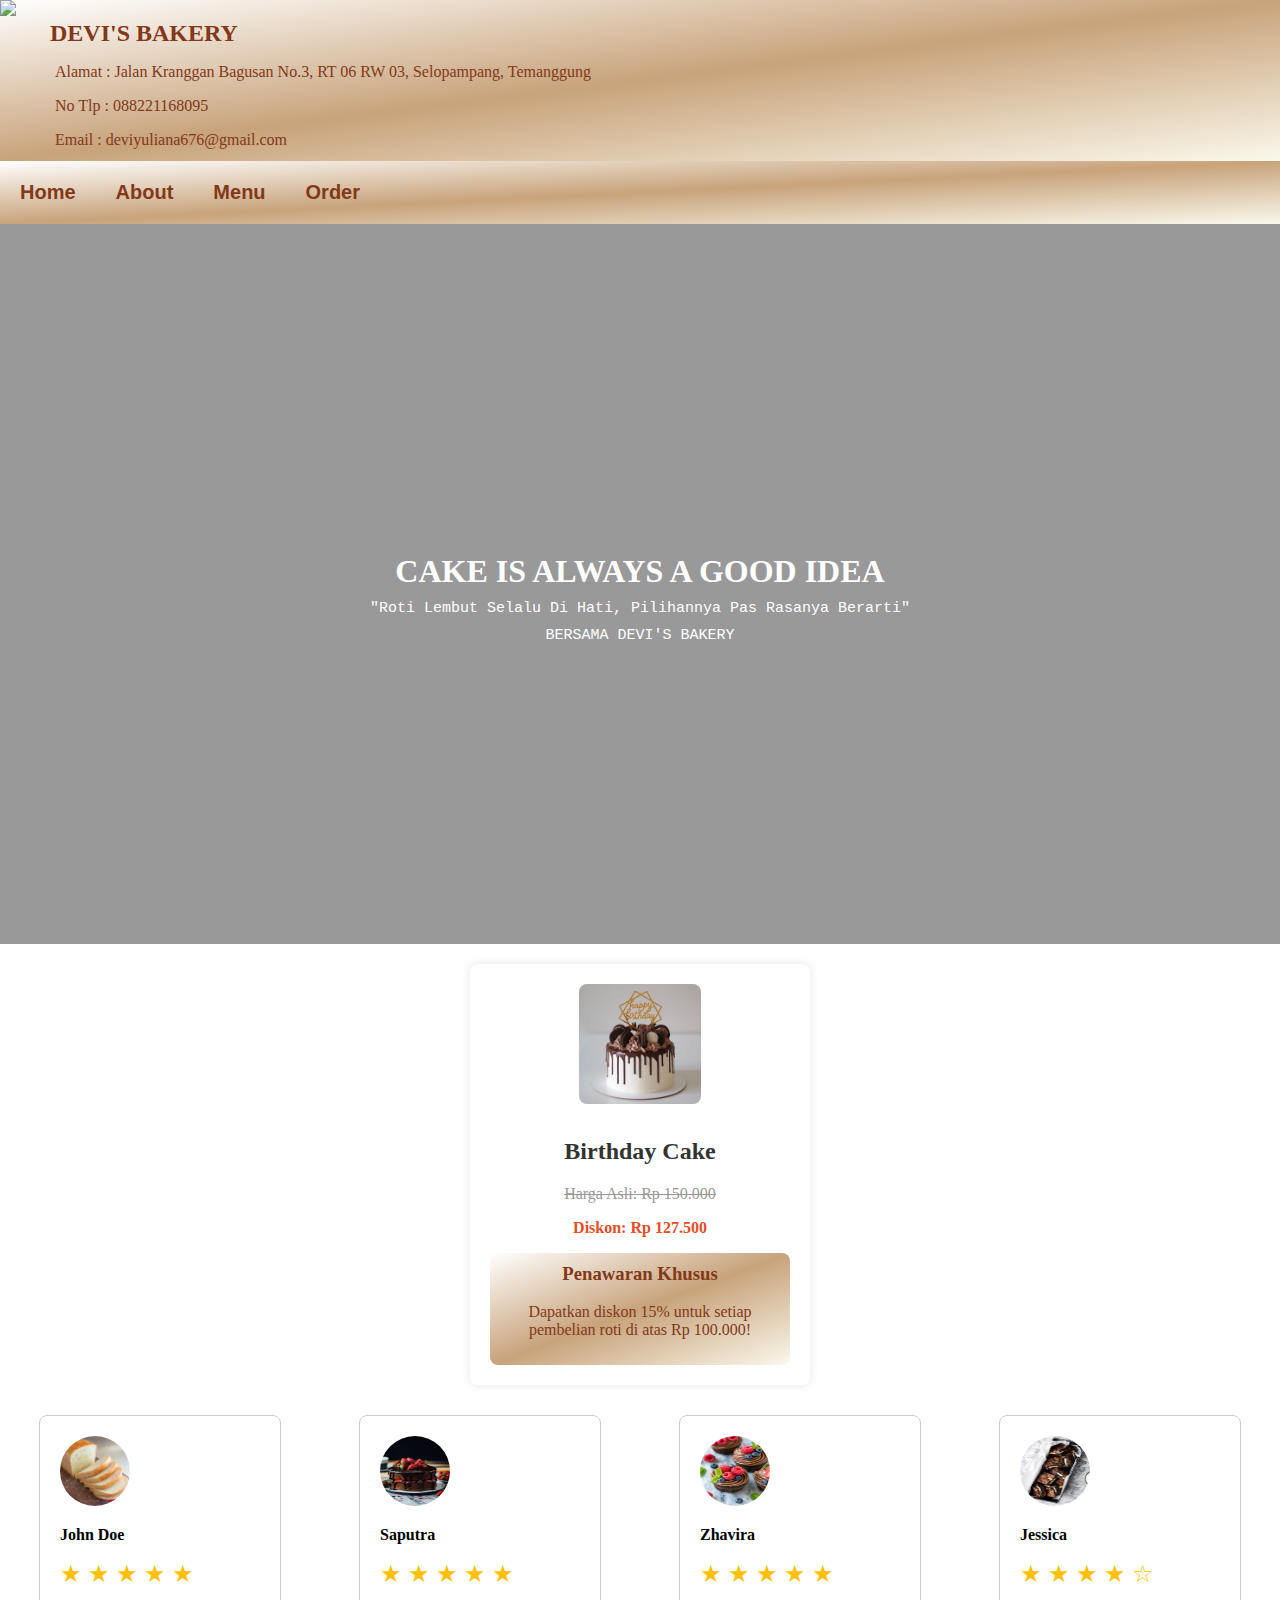
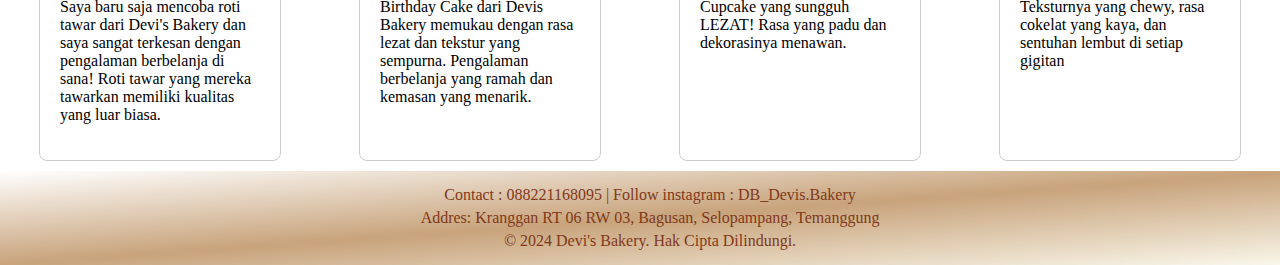
==== index.html @ 912148a2 "first commit" ====
<!DOCTYPE html>
<html>
<head>
	<title> Halaman Utama</title>
	<link rel ="stylesheet" href="CSS/header.css">
	
</head>
<body>
	<header>
		<img class="logo" src="foto/logoo.PNG">
		<h2> DEVI'S BAKERY</h2>
		<P> Alamat : Jalan Kranggan Bagusan No.3, RT 06 RW 03, Selopampang, Temanggung</p>
		<p> No Tlp : 088221168095</p>
		<p> Email  : deviyuliana676@gmail.com</p>
	</header>
	<nav class="navigasi">
			<ul>
				<li><a href="index.html">Home</a></li>
				<li><a href="about.html">About</a></li> 
				<li><a href="menu.html">Menu</a></li> 
				<li><a href="pemesanan.html">Order</a></li> 
			</ul>
	</nav>	


<div class="konten">
	<h1> CAKE IS ALWAYS A GOOD IDEA</h1>
	<p> "Roti Lembut Selalu Di Hati, Pilihannya Pas Rasanya Berarti"
	<p> BERSAMA DEVI'S BAKERY
</div>

<div class="diskon">
    <section class="product">
      <img src="foto/5.jpg" alt="diskon">
      <h2>Birthday Cake</h2>
      <p class="original-price">Harga Asli: Rp 150.000</p>
      <p class="discounted-price">Diskon: Rp 127.500</p>
    </section>

    <section class="promotion">
      <h3>Penawaran Khusus</h3>
      <p>Dapatkan diskon 15% untuk setiap pembelian roti di atas Rp 100.000!</p>
    </section>
</div>


	<section class="reviews-container">
        <div class="review">
            <div class="reviewer-info">
                <img src="foto/1.jpg" alt="rivew1">
                <p class="reviewer-name">John Doe</p>
            </div>
            <div class="rating">
                <span class="star">&#9733;</span>
                <span class="star">&#9733;</span>
                <span class="star">&#9733;</span>
                <span class="star">&#9733;</span>
                <span class="star">&#9733;</span>
            </div>
            <p class="review-text">
                Saya baru saja mencoba roti tawar dari Devi's Bakery dan saya sangat terkesan dengan pengalaman berbelanja di sana! 
				Roti tawar yang mereka tawarkan memiliki kualitas yang luar biasa.
            </p>
        </div>
		<div class="review">
            <div class="reviewer-info">
                <img src="foto/2.jpg" alt="riview2">
                <p class="reviewer-name">Saputra</p>
            </div>
            <div class="rating">
                <span class="star">&#9733;</span>
                <span class="star">&#9733;</span>
                <span class="star">&#9733;</span>
                <span class="star">&#9733;</span>
                <span class="star">&#9733;</span>
            </div>
            <p class="review-text">
                Birthday Cake dari Devis Bakery memukau dengan rasa lezat dan tekstur yang sempurna.
				Pengalaman berbelanja yang ramah dan kemasan yang menarik.
            </p>
        </div>
		<div class="review">
            <div class="reviewer-info">
                <img src="foto/3.jpg" alt="riview3">
                <p class="reviewer-name">Zhavira</p>
            </div>
            <div class="rating">
                <span class="star">&#9733;</span>
                <span class="star">&#9733;</span>
                <span class="star">&#9733;</span>
                <span class="star">&#9733;</span>
                <span class="star">&#9733;</span>
            </div>
            <p class="review-text">
                Cupcake yang sungguh LEZAT! Rasa yang padu dan dekorasinya menawan. 
            </p>
        </div>
		<div class="review">
            <div class="reviewer-info">
                <img src="foto/4.jpg" alt="riview4">
                <p class="reviewer-name">Jessica</p>
            </div>
            <div class="rating">
                <span class="star">&#9733;</span>
                <span class="star">&#9733;</span>
                <span class="star">&#9733;</span>
                <span class="star">&#9733;</span>
                <span class="star">&#9734;</span>
            </div>
            <p class="review-text">
                Teksturnya yang chewy, rasa cokelat yang kaya, dan sentuhan lembut di setiap gigitan 
            </p>
        </div>
		
	</section>		

<footer>
	<p>Contact : 088221168095 | Follow instagram : DB_Devis.Bakery</p>
	<p>Addres: Kranggan RT 06 RW 03, Bagusan, Selopampang, Temanggung</p>
	<p>&copy; 2024 Devi's Bakery. Hak Cipta Dilindungi.</p>
</footer>
</body>
</html>
---- CSS/header.css ----
body{
	margin:0;
	display:flex;
	flex-direction: column;
	min-height: 100vh;
	padding: 0;
}
.badan-utama
{
	overflow: hidden;
}

header
{	
	background-image:linear-gradient(to bottom right, white, #c8a37b, #faf8ec);
	overflow:hidden;
	color: #823919;
}

header h2
{
	margin-left:50px;
	font-family: Arial Black;
	margin-bottom: 12px;
	color: #823919;
}

header p 
{
	margin-left:55px;
	margin-bottom: 12px;
	color: #823919;
}

.logo
{
	float: left;
	width: 12%;
	margin-right:20px;
}

.navigasi ul
{
	list-style-type: none;
	margin:0;
	padding:0;
	overflow: hidden;
	background-image:linear-gradient(to bottom right, white, #c8a37b, #faf8ec);
	width: 100vw;
	font-family: Arial;
	font-size: 20px;
	font-weight: bold;
}
.navigasi li
{
	float:left;
}
.navigasi li a
{
	color: #823919;
	text-align: center;
	padding: 20px;
	display: block;
	text-decoration: none;
}

.navigasi li a:hover
{
	background-color: #e2c59b;
	transition-duration:2s;	
}

.konten
{
	height: 80vh;
	background-image: url(../foto/uas2.JPEG);
	background-size: cover;
	background-position: center;
	flex-direction: column;
	justify-content: center;
	align-items: justify;
	position: relative;
	display:flex;
	animation: slideBackground 15s linear infinite;
}

@keyframes slideBackground {
  0% {
    background-image: url(../foto/uas2.JPG);
  }
  33.33% {
    background-image: url(../foto/11.JPG);
  }
  66.66% {
    background-image: url(../foto/12.JPG);
  }
  100% {
    background-image: url(../foto/13.JPG);
  }
}

.konten:after
{
	background-color:rgba(0,0,0,.4);
	content:"";
	display: block;
	position: absolute;
	top:0;
	left:0;
	right:0;
	bottom:0;
}

.konten h1{
	color:white;
	margin: 0;
	font-size:200%;
	font-family: Brush Script MT;
	z-index: 1;
	text-align: center;
	margin-top: 30px;
}
.konten p {
	color: white;
	margin:0;
	margin-top: 10px;
	font-size: 15px;
	font-family: monospace;
	z-index: 1;
	text-align: center;
}

.diskon {
	max-width: 300px;
	margin: 20px auto;
	background-color: #fff;
	padding: 20px;
	border-radius: 8px;
	box-shadow: 0 0 10px rgba(0, 0, 0, 0.1);
}
.product {
	text-align: center;
}

.product img {
	max-width: 70%;
	height: 120px;
	border-radius: 8px;
	margin-bottom: 10px;
}

.product h2 {
	color: #333;
}

.original-price {
	color: #999;
	text-decoration: line-through;
}

.discounted-price {
	color: #e44d26;
	font-weight: bold;
}

.promotion {
	background-image:linear-gradient(to bottom right, white, #c8a37b, #faf8ec);
	color: #823919;
	padding: 10px;
	border-radius: 8px;
}

.promotion h3 {
	margin-top: 0;
	text-align:center;
}
.promotion p {
	margin-top: 0;
	text-align:center;
}

.reviews-container {
    display: flex;
    justify-content: space-around;
    flex-wrap: wrap;
}

.review {
    width: 200px;
    border: 1px solid #ccc;
    padding: 20px;
    margin: 10px;
    border-radius: 8px;
}

.reviewer-info img {
    width: 70px;
    height: 70px;
    border-radius: 50%;
    margin-right: 10px;
}

.reviewer-name {
    font-weight: bold;
}

.rating {
    font-size: 24px;
}

.star {
    color: #ffc107;
}

.review-text {
    margin-top: 10px;
}

footer{
	background-image:linear-gradient(to bottom right, white, #c8a37b, #faf8ec);
	color: #823919;
	text-align: center;
	padding: 10px;
	width: 100%;
	
}
footer p{
	margin : 5px;
}
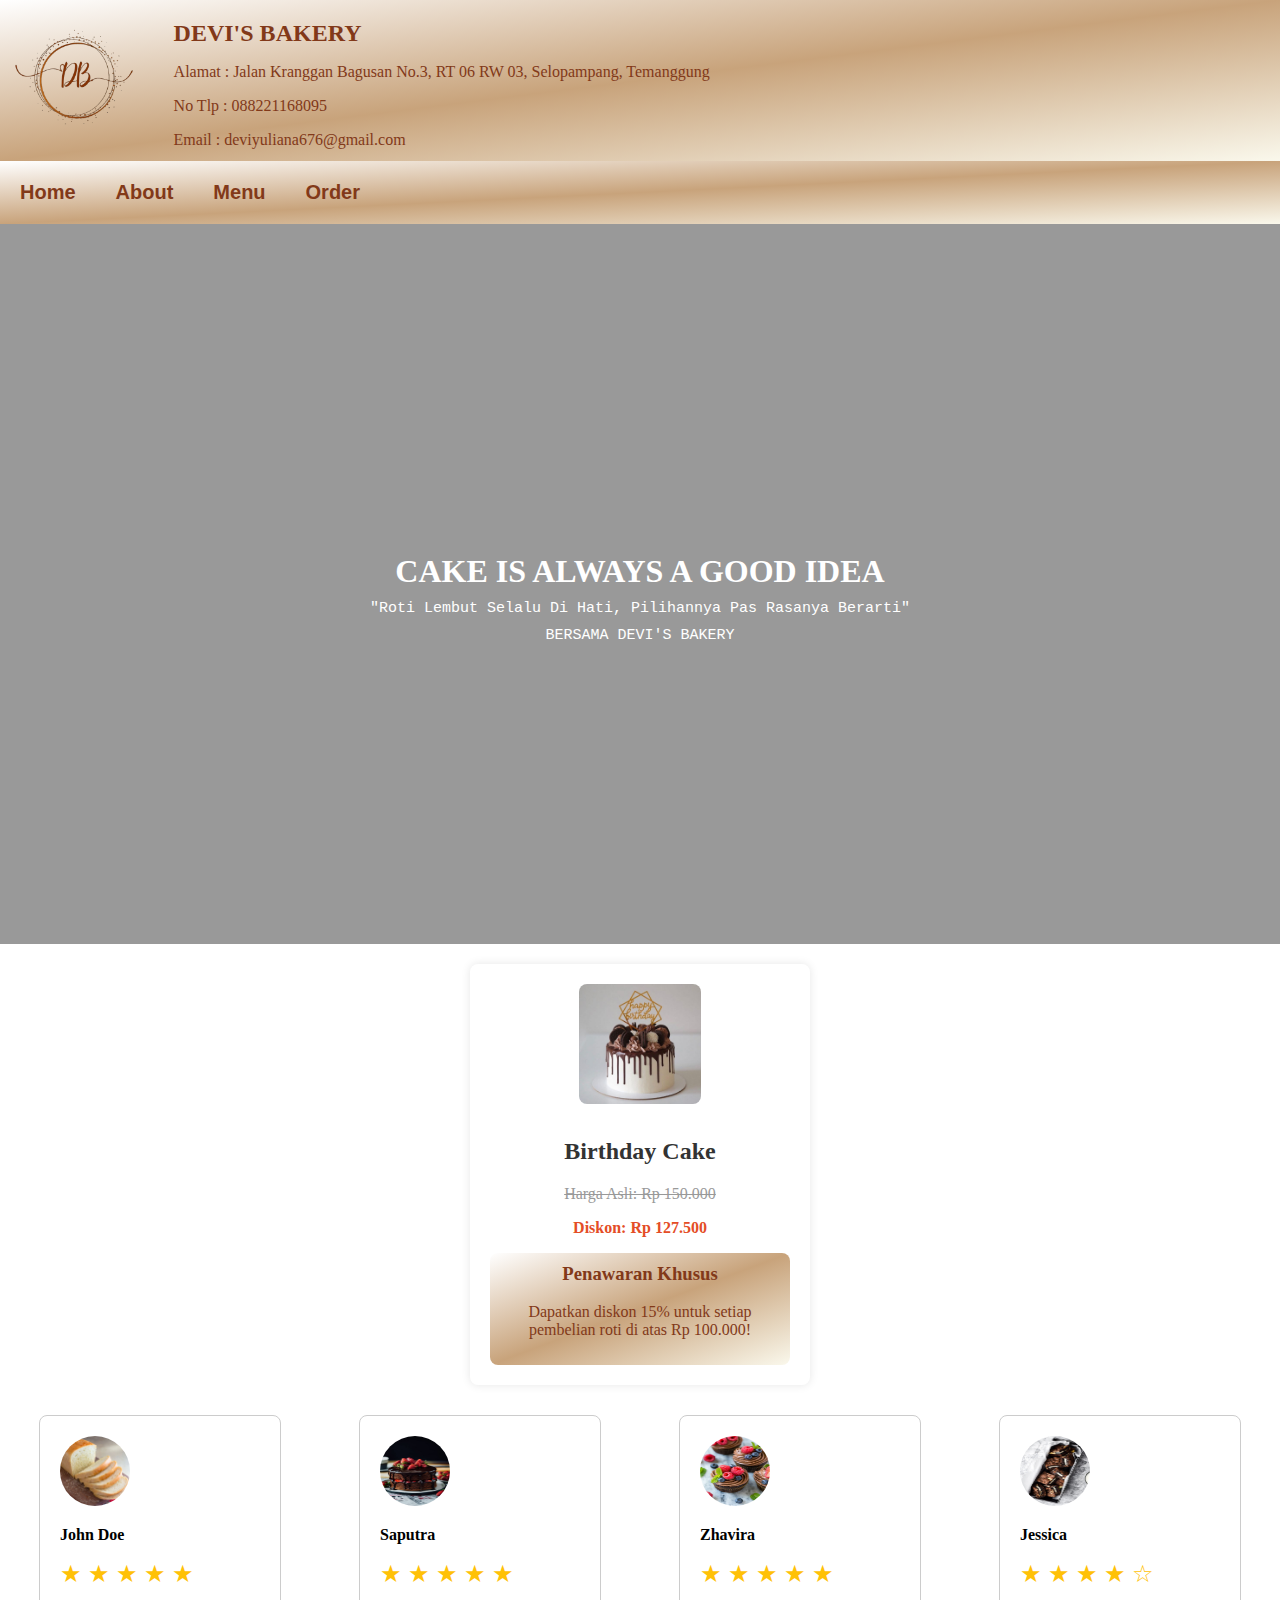
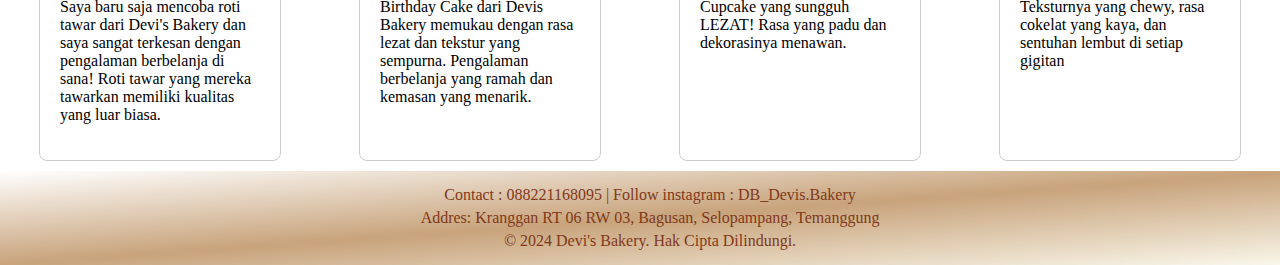
==== commit 84660699: "Beautify & Fix Img" ====
--- a/index.html
+++ b/index.html
@@ -1,50 +1,52 @@
 <!DOCTYPE html>
 <html>
+
 <head>
-	<title> Halaman Utama</title>
-	<link rel ="stylesheet" href="CSS/header.css">
-	
+    <title> Halaman Utama</title>
+    <link rel="stylesheet" href="CSS/header.css">
+
 </head>
+
 <body>
-	<header>
-		<img class="logo" src="foto/logoo.PNG">
-		<h2> DEVI'S BAKERY</h2>
-		<P> Alamat : Jalan Kranggan Bagusan No.3, RT 06 RW 03, Selopampang, Temanggung</p>
-		<p> No Tlp : 088221168095</p>
-		<p> Email  : deviyuliana676@gmail.com</p>
-	</header>
-	<nav class="navigasi">
-			<ul>
-				<li><a href="index.html">Home</a></li>
-				<li><a href="about.html">About</a></li> 
-				<li><a href="menu.html">Menu</a></li> 
-				<li><a href="pemesanan.html">Order</a></li> 
-			</ul>
-	</nav>	
+    <header>
+        <img class="logo" src="foto/logoo.png">
+        <h2> DEVI'S BAKERY</h2>
+        <P> Alamat : Jalan Kranggan Bagusan No.3, RT 06 RW 03, Selopampang, Temanggung</p>
+        <p> No Tlp : 088221168095</p>
+        <p> Email : deviyuliana676@gmail.com</p>
+    </header>
+    <nav class="navigasi">
+        <ul>
+            <li><a href="index.html">Home</a></li>
+            <li><a href="about.html">About</a></li>
+            <li><a href="menu.html">Menu</a></li>
+            <li><a href="pemesanan.html">Order</a></li>
+        </ul>
+    </nav>
 
 
-<div class="konten">
-	<h1> CAKE IS ALWAYS A GOOD IDEA</h1>
-	<p> "Roti Lembut Selalu Di Hati, Pilihannya Pas Rasanya Berarti"
-	<p> BERSAMA DEVI'S BAKERY
-</div>
+    <div class="konten">
+        <h1> CAKE IS ALWAYS A GOOD IDEA</h1>
+        <p> "Roti Lembut Selalu Di Hati, Pilihannya Pas Rasanya Berarti"
+        <p> BERSAMA DEVI'S BAKERY
+    </div>
 
-<div class="diskon">
-    <section class="product">
-      <img src="foto/5.jpg" alt="diskon">
-      <h2>Birthday Cake</h2>
-      <p class="original-price">Harga Asli: Rp 150.000</p>
-      <p class="discounted-price">Diskon: Rp 127.500</p>
-    </section>
+    <div class="diskon">
+        <section class="product">
+            <img src="foto/5.jpg" alt="diskon">
+            <h2>Birthday Cake</h2>
+            <p class="original-price">Harga Asli: Rp 150.000</p>
+            <p class="discounted-price">Diskon: Rp 127.500</p>
+        </section>
 
-    <section class="promotion">
-      <h3>Penawaran Khusus</h3>
-      <p>Dapatkan diskon 15% untuk setiap pembelian roti di atas Rp 100.000!</p>
-    </section>
-</div>
+        <section class="promotion">
+            <h3>Penawaran Khusus</h3>
+            <p>Dapatkan diskon 15% untuk setiap pembelian roti di atas Rp 100.000!</p>
+        </section>
+    </div>
 
 
-	<section class="reviews-container">
+    <section class="reviews-container">
         <div class="review">
             <div class="reviewer-info">
                 <img src="foto/1.jpg" alt="rivew1">
@@ -58,11 +60,12 @@
                 <span class="star">&#9733;</span>
             </div>
             <p class="review-text">
-                Saya baru saja mencoba roti tawar dari Devi's Bakery dan saya sangat terkesan dengan pengalaman berbelanja di sana! 
-				Roti tawar yang mereka tawarkan memiliki kualitas yang luar biasa.
+                Saya baru saja mencoba roti tawar dari Devi's Bakery dan saya sangat terkesan dengan pengalaman
+                berbelanja di sana!
+                Roti tawar yang mereka tawarkan memiliki kualitas yang luar biasa.
             </p>
         </div>
-		<div class="review">
+        <div class="review">
             <div class="reviewer-info">
                 <img src="foto/2.jpg" alt="riview2">
                 <p class="reviewer-name">Saputra</p>
@@ -76,10 +79,10 @@
             </div>
             <p class="review-text">
                 Birthday Cake dari Devis Bakery memukau dengan rasa lezat dan tekstur yang sempurna.
-				Pengalaman berbelanja yang ramah dan kemasan yang menarik.
+                Pengalaman berbelanja yang ramah dan kemasan yang menarik.
             </p>
         </div>
-		<div class="review">
+        <div class="review">
             <div class="reviewer-info">
                 <img src="foto/3.jpg" alt="riview3">
                 <p class="reviewer-name">Zhavira</p>
@@ -92,10 +95,10 @@
                 <span class="star">&#9733;</span>
             </div>
             <p class="review-text">
-                Cupcake yang sungguh LEZAT! Rasa yang padu dan dekorasinya menawan. 
+                Cupcake yang sungguh LEZAT! Rasa yang padu dan dekorasinya menawan.
             </p>
         </div>
-		<div class="review">
+        <div class="review">
             <div class="reviewer-info">
                 <img src="foto/4.jpg" alt="riview4">
                 <p class="reviewer-name">Jessica</p>
@@ -108,16 +111,17 @@
                 <span class="star">&#9734;</span>
             </div>
             <p class="review-text">
-                Teksturnya yang chewy, rasa cokelat yang kaya, dan sentuhan lembut di setiap gigitan 
+                Teksturnya yang chewy, rasa cokelat yang kaya, dan sentuhan lembut di setiap gigitan
             </p>
         </div>
-		
-	</section>		
 
-<footer>
-	<p>Contact : 088221168095 | Follow instagram : DB_Devis.Bakery</p>
-	<p>Addres: Kranggan RT 06 RW 03, Bagusan, Selopampang, Temanggung</p>
-	<p>&copy; 2024 Devi's Bakery. Hak Cipta Dilindungi.</p>
-</footer>
+    </section>
+
+    <footer>
+        <p>Contact : 088221168095 | Follow instagram : DB_Devis.Bakery</p>
+        <p>Addres: Kranggan RT 06 RW 03, Bagusan, Selopampang, Temanggung</p>
+        <p>&copy; 2024 Devi's Bakery. Hak Cipta Dilindungi.</p>
+    </footer>
 </body>
+
 </html>--- a/CSS/header.css
+++ b/CSS/header.css
@@ -1,62 +1,57 @@
-body{
-	margin:0;
-	display:flex;
+body {
+	margin: 0;
+	display: flex;
 	flex-direction: column;
 	min-height: 100vh;
 	padding: 0;
 }
-.badan-utama
-{
+
+.badan-utama {
 	overflow: hidden;
 }
 
-header
-{	
-	background-image:linear-gradient(to bottom right, white, #c8a37b, #faf8ec);
-	overflow:hidden;
-	color: #823919;
-}
-
-header h2
-{
-	margin-left:50px;
+header {
+	background-image: linear-gradient(to bottom right, white, #c8a37b, #faf8ec);
+	overflow: hidden;
+	color: #823919;
+}
+
+header h2 {
+	margin-left: 50px;
 	font-family: Arial Black;
 	margin-bottom: 12px;
 	color: #823919;
 }
 
-header p 
-{
-	margin-left:55px;
+header p {
+	margin-left: 55px;
 	margin-bottom: 12px;
 	color: #823919;
 }
 
-.logo
-{
+.logo {
 	float: left;
 	width: 12%;
-	margin-right:20px;
-}
-
-.navigasi ul
-{
+	margin-right: 20px;
+}
+
+.navigasi ul {
 	list-style-type: none;
-	margin:0;
-	padding:0;
+	margin: 0;
+	padding: 0;
 	overflow: hidden;
-	background-image:linear-gradient(to bottom right, white, #c8a37b, #faf8ec);
+	background-image: linear-gradient(to bottom right, white, #c8a37b, #faf8ec);
 	width: 100vw;
 	font-family: Arial;
 	font-size: 20px;
 	font-weight: bold;
 }
-.navigasi li
-{
-	float:left;
-}
-.navigasi li a
-{
+
+.navigasi li {
+	float: left;
+}
+
+.navigasi li a {
 	color: #823919;
 	text-align: center;
 	padding: 20px;
@@ -64,14 +59,12 @@
 	text-decoration: none;
 }
 
-.navigasi li a:hover
-{
+.navigasi li a:hover {
 	background-color: #e2c59b;
-	transition-duration:2s;	
-}
-
-.konten
-{
+	transition-duration: 2s;
+}
+
+.konten {
 	height: 80vh;
 	background-image: url(../foto/uas2.JPEG);
 	background-size: cover;
@@ -80,49 +73,52 @@
 	justify-content: center;
 	align-items: justify;
 	position: relative;
-	display:flex;
+	display: flex;
 	animation: slideBackground 15s linear infinite;
 }
 
 @keyframes slideBackground {
-  0% {
-    background-image: url(../foto/uas2.JPG);
-  }
-  33.33% {
-    background-image: url(../foto/11.JPG);
-  }
-  66.66% {
-    background-image: url(../foto/12.JPG);
-  }
-  100% {
-    background-image: url(../foto/13.JPG);
-  }
-}
-
-.konten:after
-{
-	background-color:rgba(0,0,0,.4);
-	content:"";
+	0% {
+		background-image: url(../foto/uas2.JPG);
+	}
+
+	33.33% {
+		background-image: url(../foto/11.JPG);
+	}
+
+	66.66% {
+		background-image: url(../foto/12.JPG);
+	}
+
+	100% {
+		background-image: url(../foto/13.JPG);
+	}
+}
+
+.konten:after {
+	background-color: rgba(0, 0, 0, .4);
+	content: "";
 	display: block;
 	position: absolute;
-	top:0;
-	left:0;
-	right:0;
-	bottom:0;
-}
-
-.konten h1{
-	color:white;
-	margin: 0;
-	font-size:200%;
+	top: 0;
+	left: 0;
+	right: 0;
+	bottom: 0;
+}
+
+.konten h1 {
+	color: white;
+	margin: 0;
+	font-size: 200%;
 	font-family: Brush Script MT;
 	z-index: 1;
 	text-align: center;
 	margin-top: 30px;
 }
+
 .konten p {
 	color: white;
-	margin:0;
+	margin: 0;
 	margin-top: 10px;
 	font-size: 15px;
 	font-family: monospace;
@@ -138,6 +134,7 @@
 	border-radius: 8px;
 	box-shadow: 0 0 10px rgba(0, 0, 0, 0.1);
 }
+
 .product {
 	text-align: center;
 }
@@ -164,7 +161,7 @@
 }
 
 .promotion {
-	background-image:linear-gradient(to bottom right, white, #c8a37b, #faf8ec);
+	background-image: linear-gradient(to bottom right, white, #c8a37b, #faf8ec);
 	color: #823919;
 	padding: 10px;
 	border-radius: 8px;
@@ -172,74 +169,60 @@
 
 .promotion h3 {
 	margin-top: 0;
-	text-align:center;
-}
+	text-align: center;
+}
+
 .promotion p {
 	margin-top: 0;
-	text-align:center;
+	text-align: center;
 }
 
 .reviews-container {
-    display: flex;
-    justify-content: space-around;
-    flex-wrap: wrap;
+	display: flex;
+	justify-content: space-around;
+	flex-wrap: wrap;
 }
 
 .review {
-    width: 200px;
-    border: 1px solid #ccc;
-    padding: 20px;
-    margin: 10px;
-    border-radius: 8px;
+	width: 200px;
+	border: 1px solid #ccc;
+	padding: 20px;
+	margin: 10px;
+	border-radius: 8px;
 }
 
 .reviewer-info img {
-    width: 70px;
-    height: 70px;
-    border-radius: 50%;
-    margin-right: 10px;
+	width: 70px;
+	height: 70px;
+	border-radius: 50%;
+	margin-right: 10px;
 }
 
 .reviewer-name {
-    font-weight: bold;
+	font-weight: bold;
 }
 
 .rating {
-    font-size: 24px;
+	font-size: 24px;
 }
 
 .star {
-    color: #ffc107;
+	color: #ffc107;
 }
 
 .review-text {
-    margin-top: 10px;
-}
-
-footer{
-	background-image:linear-gradient(to bottom right, white, #c8a37b, #faf8ec);
+	margin-top: 10px;
+}
+
+footer {
+	background-image: linear-gradient(to bottom right, white, #c8a37b, #faf8ec);
 	color: #823919;
 	text-align: center;
 	padding: 10px;
 	width: 100%;
-	
-}
-footer p{
-	margin : 5px;
-}
-
-
-
-
-
-
-
-
-
-
-	
-
-
-
-
-
+
+}
+
+footer p {
+	margin: 5px;
+}